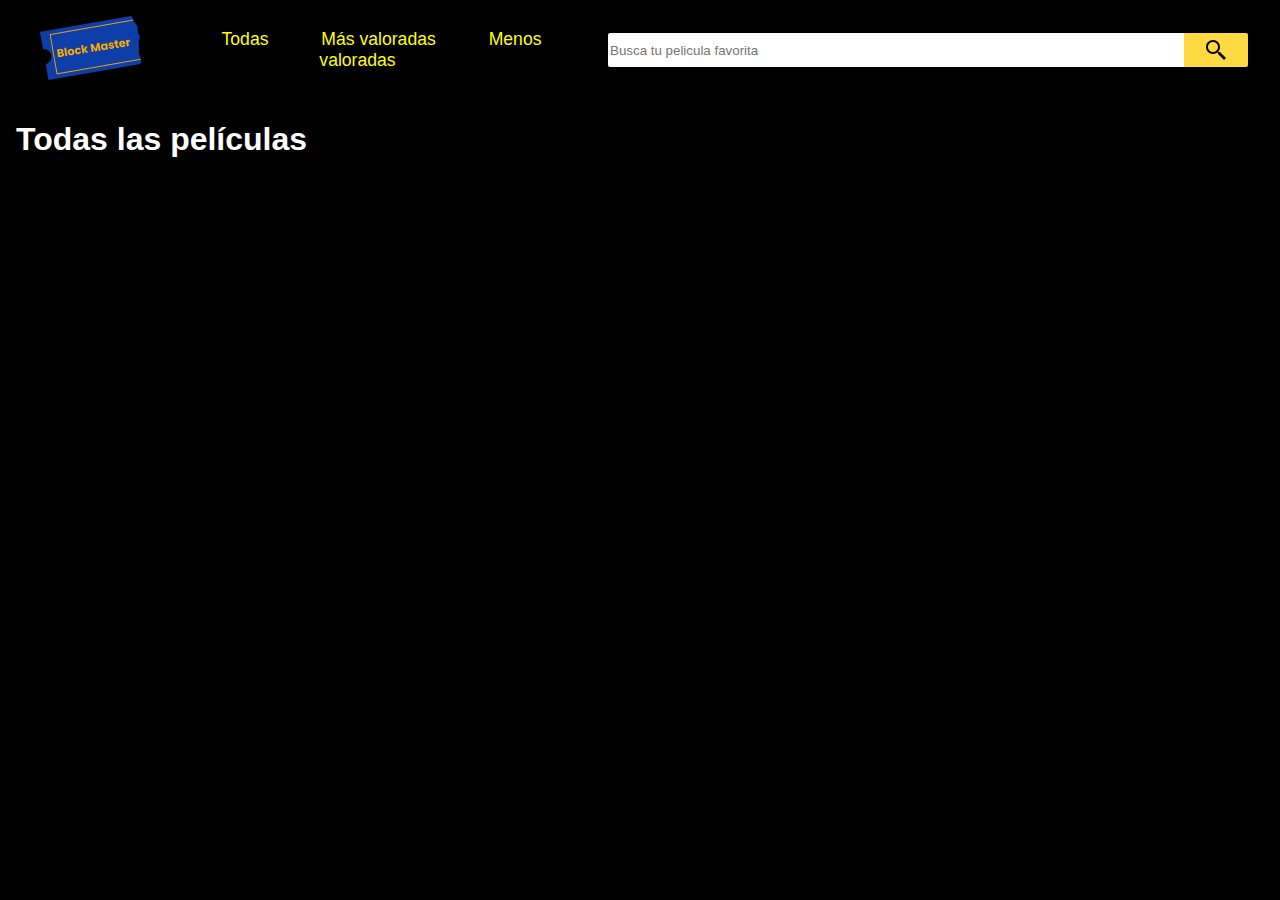
==== index.html @ 97212231 "Archivos iniciales" ====
<!DOCTYPE html>
<html lang="es">

<head>
  <meta charset="UTF-8">
  <meta http-equiv="X-UA-Compatible" content="IE=edge">
  <meta name="viewport" content="width=device-width, initial-scale=1.0">
  <link rel="stylesheet" href="./css/style.css">
  <title>Block master</title>
</head>

<body>

  <header>
    <section class="header-container">
      <figure class="logo">
        <img src="./images/Logo-BlockMaster.png" alt="Logo Block Master">
      </figure>
      <nav class="navegacion">
        <a href="#">Todas</a>
        <a href="#">Más valoradas</a>
        <a href="#">Menos valoradas</a>
      </nav>
      <form class="buscador">
        <input type="text" placeholder="Busca tu pelicula favorita">
        <figure class="lupa-container">
          <img src="./images/Logo-Buscador.svg" alt="Buscador">
        </figure>
      </form>
    </section>
  </header>

  <!-- <section class="poster">

  </section>
 -->
  <main>
    <h1>Todas las películas</h1>
    <section class="movie-container"></section>
    <template id="template-movie">
      <article class="pelicula">
        <img src="" alt="Pelicula">
        <!-- <span class="puntaje"><img src="./images/Estrella.svg" alt="estrella"> 5.0</span> -->
      </article>
    </template>
  </main>

  <script src="./js/script.js"></script>

</body>

</html>
---- css/style.css ----
html {
  font-size: 16px;
}

body {
  margin: 0;
  min-height: 100vh;
  font-family: sans-serif;
  display: grid;
  grid-template-columns: repeat(5, 1fr);
  grid-template-rows: 100px 1fr;
  grid-template-areas:
    "header header header header header"
    /* "poster poster poster poster poster" */
    "movies movies movies movies movies";
  background-color: black;
}

header {
  grid-area: header;
  height: 100px;
}

/* .poster {
  grid-area: poster;
  background-color: aquamarine;
} */

main {
  grid-area: movies;
  /* background-color: burlywood; */
}

.header-container {
  display: flex;
  justify-content: space-between;
  align-items: center;
}

.navegacion {
  width: 29rem;
  /* background-color: coral; */
  font-size: 1.1rem;
  margin-right: 2rem;
  text-align: center;
}

.navegacion a {
  margin-right: 3rem;
  color: yellow;
  text-decoration: none;
}

.buscador {
  /* background-color: darkgoldenrod; */
  width: 40rem;
  margin-right: 2rem;
  height: 2.5rem;
  display: flex;
  align-items: center;
  cursor: pointer;
}

.buscador input {
  display: inline-block;
  height: 2rem;
  width: 45rem;
  border-radius: 2px;
  border-width: 0;
  border-top-right-radius: 0;
  border-bottom-right-radius: 0;
}

.lupa-container {
  display: flex;
  align-items: center;
  justify-content: center;
  margin: 0;
  background-color: #fed941;
  height: 2.1rem;
  width: 5rem;
  border-top-left-radius: 0;
  border-bottom-left-radius: 0;
  border-top-right-radius: 2px;
  border-bottom-right-radius: 2px;
}

h1 {
  color: white;
  margin-left: 1rem;
}

.movie-container {
  display: flex;
  justify-content: space-around;
  align-items: center;
  flex-wrap: wrap;
}

.pelicula img {
  width: 15rem;
  height: 22rem;
  margin-bottom: 1rem;
  cursor: pointer;
}
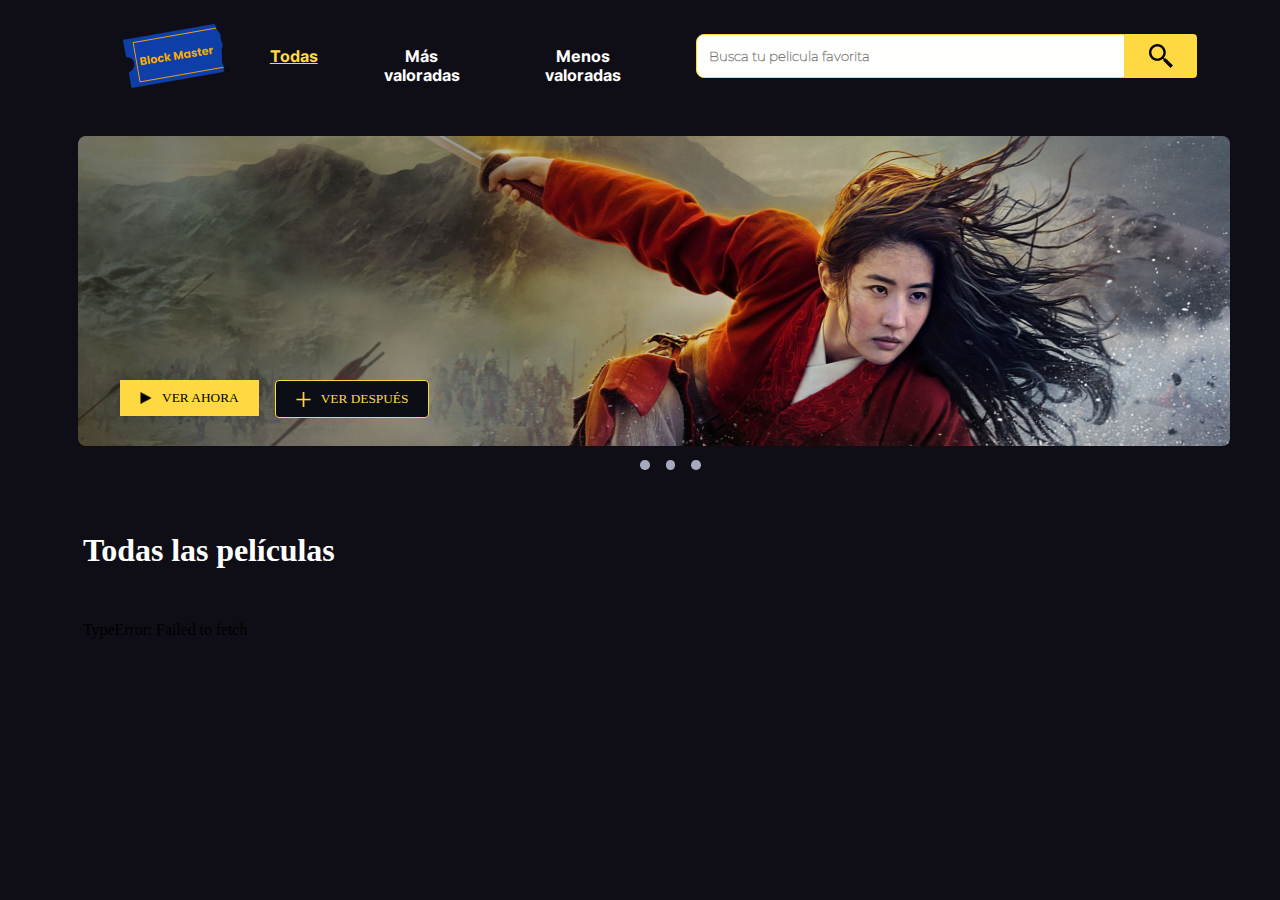
==== commit a5b0a9d9: "Archivos iniciales 2" ====
--- a/index.html
+++ b/index.html
@@ -5,6 +5,7 @@
   <meta charset="UTF-8">
   <meta http-equiv="X-UA-Compatible" content="IE=edge">
   <meta name="viewport" content="width=device-width, initial-scale=1.0">
+  <link rel="icon" href="/favicon.ico" type="image/x-icon">
   <link rel="stylesheet" href="./css/style.css">
   <title>Block master</title>
 </head>
@@ -12,30 +13,40 @@
 <body>
 
   <header>
-    <section class="header-container">
-      <figure class="logo">
-        <img src="./images/Logo-BlockMaster.png" alt="Logo Block Master">
-      </figure>
-      <nav class="navegacion">
-        <a href="#">Todas</a>
-        <a href="#">Más valoradas</a>
-        <a href="#">Menos valoradas</a>
-      </nav>
-      <form class="buscador">
-        <input type="text" placeholder="Busca tu pelicula favorita">
-        <figure class="lupa-container">
-          <img src="./images/Logo-Buscador.svg" alt="Buscador">
-        </figure>
-      </form>
-    </section>
+    <figure class="logo">
+      <img src="./images/Logo-BlockMaster.png" alt="Logo Block Master">
+    </figure>
+    <a href="#" class="todas">Todas</a>
+    <a href="#" class="mas-valoradas">Más valoradas</a>
+    <a href="#" class="menos-valoradas">Menos valoradas</a>
+    <nav class="navegacion-responsive">
+      <a href="#" class="todas-responsive">Todas</a>
+      <a href="#" class="mas-valoradas-responsive">Más valoradas</a>
+      <a href="#" class="menos-valoradas-responsive">Menos valoradas</a>
+    </nav>
+    <article class="buscador">
+      <input type="text" placeholder="Busca tu pelicula favorita">
+      <img src="./images/Logo-Buscador.svg" alt="Buscador" class="lupa">
+    </article>
   </header>
 
-  <!-- <section class="poster">
+  <section class="slider">
+    <img src="./images/mulan.png" alt="mulan">
+    <article class="ver">
+      <button class="ahora"><img src="./images/flecha.png" alt="flecha">VER AHORA</button>
+      <button class="despues"><img src="./images/suma.png" alt="suma">VER DESPUÉS</button>
+    </article>
+    <article class="recorrer">
+      <span></span>
+      <span></span>
+      <span></span>
+    </article>
+  </section>
 
-  </section>
- -->
   <main>
-    <h1>Todas las películas</h1>
+    <article class="title">
+      <h1>Todas las películas</h1>
+    </article>
     <section class="movie-container"></section>
     <template id="template-movie">
       <article class="pelicula">
--- a/css/style.css
+++ b/css/style.css
@@ -2,104 +2,543 @@
   font-size: 16px;
 }
 
+*,
+*::after,
+*::before {
+  -webkit-box-sizing: border-box;
+          box-sizing: border-box;
+}
+
 body {
   margin: 0;
-  min-height: 100vh;
-  font-family: sans-serif;
-  display: grid;
-  grid-template-columns: repeat(5, 1fr);
-  grid-template-rows: 100px 1fr;
-  grid-template-areas:
-    "header header header header header"
-    /* "poster poster poster poster poster" */
-    "movies movies movies movies movies";
-  background-color: black;
+  background-color: #0f0e17;
+}
+
+@font-face {
+  font-family: "Inter";
+  src: url("../assets/Inter.ttf");
+  font-display: swap;
+}
+
+@font-face {
+  font-family: "Montserrat";
+  src: url("../assets/Montserrat.ttf");
+  font-display: swap;
+}
+
+@font-face {
+  font-family: "Montserrat Bold";
+  src: url("../assets/Montserrat-bold.ttf");
+  font-display: swap;
 }
 
 header {
-  grid-area: header;
-  height: 100px;
-}
-
-/* .poster {
-  grid-area: poster;
-  background-color: aquamarine;
+  display: -webkit-box;
+  display: -ms-flexbox;
+  display: flex;
+  -webkit-box-align: center;
+      -ms-flex-align: center;
+          align-items: center;
+  padding: 24px 83px;
+  max-width: 100%;
+  height: 112px;
+  background-color: #0f0e17;
+}
+
+.logo {
+  width: 106.81px;
+  height: 64px;
+}
+
+.todas {
+  width: 48px;
+  height: 19px;
+  font-family: "Inter", sans-serif;
+  font-style: normal;
+  font-weight: bold;
+  font-size: 1rem;
+  line-height: 19px;
+  text-align: center;
+  -webkit-text-decoration-line: underline;
+          text-decoration-line: underline;
+  color: #fed941;
+  margin-right: 48px;
+  margin-left: 0;
+}
+
+.todas-responsive {
+  width: 48px;
+  height: 19px;
+  font-family: "Inter", sans-serif;
+  font-style: normal;
+  font-weight: bold;
+  font-size: 1rem;
+  line-height: 19px;
+  text-align: center;
+  -webkit-text-decoration-line: underline;
+          text-decoration-line: underline;
+  color: #fed941;
+}
+
+.mas-valoradas {
+  width: 114px;
+  height: 19px;
+  font-family: "Inter", sans-serif;
+  font-style: normal;
+  font-weight: bold;
+  font-size: 16px;
+  line-height: 19px;
+  text-align: center;
+  color: #fffffe;
+  margin-right: 40px;
+  -webkit-text-decoration-line: none;
+          text-decoration-line: none;
+}
+
+.mas-valoradas-responsive {
+  width: 114px;
+  height: 19px;
+  font-family: "Inter", sans-serif;
+  font-style: normal;
+  font-weight: bold;
+  font-size: 1rem;
+  line-height: 19px;
+  text-align: center;
+  color: #fffffe;
+  -webkit-text-decoration-line: none;
+          text-decoration-line: none;
+}
+
+.menos-valoradas {
+  width: 134px;
+  height: 19px;
+  font-family: "Inter", sans-serif;
+  font-style: normal;
+  font-weight: bold;
+  font-size: 16px;
+  line-height: 19px;
+  text-align: center;
+  color: #fffffe;
+  -webkit-text-decoration-line: none;
+          text-decoration-line: none;
+  margin-right: 48px;
+}
+
+.menos-valoradas-responsive {
+  width: 134px;
+  height: 19px;
+  font-family: "Inter", sans-serif;
+  font-style: normal;
+  font-weight: bold;
+  font-size: 1rem;
+  line-height: 19px;
+  text-align: center;
+  color: #fffffe;
+  -webkit-text-decoration-line: none;
+          text-decoration-line: none;
+}
+
+.navegacion-responsive {
+  display: none;
+  -webkit-box-orient: vertical;
+  -webkit-box-direction: normal;
+      -ms-flex-direction: column;
+          flex-direction: column;
+  margin-right: 48px;
+  -webkit-box-pack: center;
+      -ms-flex-pack: center;
+          justify-content: center;
+  -webkit-box-align: center;
+      -ms-flex-align: center;
+          align-items: center;
+}
+
+.buscador {
+  display: -webkit-box;
+  display: -ms-flexbox;
+  display: flex;
+  -webkit-box-orient: horizontal;
+  -webkit-box-direction: normal;
+      -ms-flex-direction: row;
+          flex-direction: row;
+  -webkit-box-align: start;
+      -ms-flex-align: start;
+          align-items: flex-start;
+  padding: 0px;
+  /* width: 500px; */
+  width: 40vw;
+  height: 44px;
+}
+
+.buscador input {
+  display: -webkit-box;
+  display: -ms-flexbox;
+  display: flex;
+  -webkit-box-align: center;
+      -ms-flex-align: center;
+          align-items: center;
+  padding: 11px 12px;
+  width: 90%;
+  height: 44px;
+  background: #fffffe;
+  border: 1px solid #fed941;
+  -webkit-box-sizing: border-box;
+          box-sizing: border-box;
+  border-radius: 8px 0px 0px 8px;
+  font-family: "Montserrat", sans-serif;
+  font-weight: bold;
+}
+
+.buscador img {
+  display: -webkit-box;
+  display: -ms-flexbox;
+  display: flex;
+  -webkit-box-pack: center;
+      -ms-flex-pack: center;
+          justify-content: center;
+  -webkit-box-align: center;
+      -ms-flex-align: center;
+          align-items: center;
+  padding: 10px 24px;
+  width: 72px;
+  height: 44px;
+  background: #fed941;
+  border-radius: 0px 4px 4px 0px;
+  cursor: pointer;
+}
+
+/* @media (max-width: 575px) {
+  .logo {
+    margin-left: -70px;
+    transition: margin-left 1s ease;
+  }
+  .buscador {
+    width: 100vw;
+    transition: width 1s ease;
+    input::placeholder {
+      font-size: 0.52rem;
+      transition: all 1s ease;
+    }
+    img {
+      width: 18px;
+      padding: 2px 2px;
+      transition: width 1s ease;
+    }
+  }
+  .todas,
+  .mas-valoradas,
+  .menos-valoradas {
+    display: none;
+  }
+  .navegacion-responsive {
+    display: flex;
+  }
+}
+
+@media (min-width: 576px) {
+  .logo {
+    margin-left: -70px;
+    transition: margin-left 1s ease;
+  }
+  .buscador {
+    width: 60vw;
+    transition: width 1s ease;
+    img {
+      width: 20px;
+      padding: 2px 2px;
+      transition: width 1s ease;
+    }
+  }
+  .todas,
+  .mas-valoradas,
+  .menos-valoradas {
+    display: none;
+  }
+  .navegacion-responsive {
+    display: flex;
+  }
 } */
+/* @media (min-width: 600px) {
+  .buscador {
+    input::placeholder {
+      font-size: 0.62rem;
+      transition: all 1s ease;
+    }
+  }
+  .todas,
+  .mas-valoradas,
+  .menos-valoradas {
+    display: none;
+  }
+  .navegacion-responsive {
+    display: flex;
+  }
+}
+
+@media (min-width: 620px) {
+  .buscador {
+    input::placeholder {
+      font-size: 0.7rem;
+      transition: all 1s ease;
+    }
+  }
+  .todas,
+  .mas-valoradas,
+  .menos-valoradas {
+    display: none;
+  }
+  .navegacion-responsive {
+    display: flex;
+  }
+}
+
+@media (min-width: 640px) {
+  .buscador {
+    input::placeholder {
+      font-size: 0.85rem;
+      transition: all 1s ease;
+    }
+
+    img {
+      width: 18px;
+      padding: 2px 2px;
+      transition: width 1s ease;
+    }
+  }
+  .todas,
+  .mas-valoradas,
+  .menos-valoradas {
+    display: none;
+  }
+  .navegacion-responsive {
+    display: flex;
+  }
+}
+
+@media (min-width: 690px) {
+  .buscador {
+    input::placeholder {
+      font-size: 1rem;
+      transition: all 1s ease;
+    }
+
+    img {
+      width: 30px;
+      padding: 5px 5px;
+      transition: width 1s ease;
+    }
+  }
+  .todas,
+  .mas-valoradas,
+  .menos-valoradas {
+    display: none;
+  }
+  .navegacion-responsive {
+    display: flex;
+  }
+}
+
+@media (min-width: 768px) {
+  .logo {
+    margin-left: -50px;
+    transition: margin-left 1s ease;
+  }
+  .buscador {
+    width: 60vw;
+    transition: width 1s ease;
+    img {
+      width: 20px;
+      padding: 2px 2px;
+      transition: width 1s ease;
+    }
+  }
+  .todas,
+  .mas-valoradas,
+  .menos-valoradas {
+    display: none;
+  }
+  .navegacion-responsive {
+    display: flex;
+  }
+} */
+/* @media (max-width: 1020px) {
+  .logo {
+    margin-left: 0;
+    transition: margin-left 1s ease;
+  }
+  .buscador {
+    width: 60vw;
+    transition: width 1s ease;
+    img {
+      width: 40px;
+      padding: 10px 10px;
+      transition: width 1s ease;
+    }
+  }
+} */
+.slider img {
+  display: -webkit-box;
+  display: -ms-flexbox;
+  display: flex;
+  -webkit-box-orient: horizontal;
+  -webkit-box-direction: normal;
+      -ms-flex-direction: row;
+          flex-direction: row;
+  -webkit-box-align: start;
+      -ms-flex-align: start;
+          align-items: flex-start;
+  padding: 0px;
+  position: absolute;
+  max-width: 90%;
+  height: 310px;
+  left: 78px;
+  top: 136px;
+}
+
+.slider .ver {
+  display: -webkit-box;
+  display: -ms-flexbox;
+  display: flex;
+  -webkit-box-pack: space-evenly;
+      -ms-flex-pack: space-evenly;
+          justify-content: space-evenly;
+  -webkit-box-align: start;
+      -ms-flex-align: start;
+          align-items: flex-start;
+  padding: 0px;
+  position: absolute;
+  left: 120px;
+  top: 380px;
+}
+
+.slider .ahora {
+  margin-right: 1rem;
+  display: -webkit-box;
+  display: -ms-flexbox;
+  display: flex;
+  -webkit-box-pack: center;
+      -ms-flex-pack: center;
+          justify-content: center;
+  -webkit-box-align: center;
+      -ms-flex-align: center;
+          align-items: center;
+  padding: 10px 20px;
+  background-color: #fed941;
+  border: none;
+  font-family: "Montserrat Bold";
+  cursor: pointer;
+}
+
+.slider .ahora img {
+  position: static;
+  width: 12px;
+  height: 12px;
+  left: 24px;
+  top: 12px;
+  margin-right: 10px;
+}
+
+.slider .despues img {
+  position: static;
+  width: 15px;
+  height: 15px;
+  left: 24px;
+  top: 12px;
+  margin-right: 10px;
+}
+
+.slider .despues {
+  display: -webkit-box;
+  display: -ms-flexbox;
+  display: flex;
+  -webkit-box-pack: center;
+      -ms-flex-pack: center;
+          justify-content: center;
+  -webkit-box-align: center;
+      -ms-flex-align: center;
+          align-items: center;
+  padding: 10px 20px;
+  color: #fed941;
+  font-family: "Montserrat Bold";
+  background-color: #0c0e16;
+  border: 1px solid #fed941;
+  border-radius: 4px;
+  cursor: pointer;
+}
+
+.slider .recorrer {
+  display: -webkit-box;
+  display: -ms-flexbox;
+  display: flex;
+  -webkit-box-pack: space-evenly;
+      -ms-flex-pack: space-evenly;
+          justify-content: space-evenly;
+  -webkit-box-align: center;
+      -ms-flex-align: center;
+          align-items: center;
+  position: absolute;
+  top: 460px;
+  left: 50%;
+}
+
+.slider .recorrer span {
+  background-color: #a7a9be;
+  margin-right: 1rem;
+  border-radius: 50%;
+  width: 0.6rem;
+  height: 0.6rem;
+  cursor: pointer;
+}
 
 main {
-  grid-area: movies;
-  /* background-color: burlywood; */
-}
-
-.header-container {
-  display: flex;
-  justify-content: space-between;
-  align-items: center;
-}
-
-.navegacion {
-  width: 29rem;
-  /* background-color: coral; */
-  font-size: 1.1rem;
-  margin-right: 2rem;
-  text-align: center;
-}
-
-.navegacion a {
-  margin-right: 3rem;
-  color: yellow;
-  text-decoration: none;
-}
-
-.buscador {
-  /* background-color: darkgoldenrod; */
-  width: 40rem;
-  margin-right: 2rem;
-  height: 2.5rem;
-  display: flex;
-  align-items: center;
+  position: absolute;
+  left: 78px;
+  top: 500px;
+  width: 90%;
+  display: -webkit-box;
+  display: -ms-flexbox;
+  display: flex;
+  -webkit-box-orient: vertical;
+  -webkit-box-direction: normal;
+      -ms-flex-direction: column;
+          flex-direction: column;
+  -webkit-box-align: start;
+      -ms-flex-align: start;
+          align-items: flex-start;
+  padding: 0px;
+  position: absolute;
+  left: 83px;
+  top: 500px;
+  font-family: "Montserrat Bold";
+  line-height: 58px;
+  text-align: center;
+  letter-spacing: -0.005em;
+}
+
+main h1 {
+  color: #fffffe;
+}
+
+main .movie-container {
+  display: -webkit-box;
+  display: -ms-flexbox;
+  display: flex;
+  -webkit-box-pack: start;
+      -ms-flex-pack: start;
+          justify-content: flex-start;
+  -ms-flex-wrap: wrap;
+      flex-wrap: wrap;
+  -webkit-box-align: center;
+      -ms-flex-align: center;
+          align-items: center;
+  max-width: 100%;
+}
+
+main .movie-container .pelicula img {
+  width: 220px;
+  height: 330px;
+  margin-bottom: 0.5rem;
   cursor: pointer;
-}
-
-.buscador input {
-  display: inline-block;
-  height: 2rem;
-  width: 45rem;
-  border-radius: 2px;
-  border-width: 0;
-  border-top-right-radius: 0;
-  border-bottom-right-radius: 0;
-}
-
-.lupa-container {
-  display: flex;
-  align-items: center;
-  justify-content: center;
-  margin: 0;
-  background-color: #fed941;
-  height: 2.1rem;
-  width: 5rem;
-  border-top-left-radius: 0;
-  border-bottom-left-radius: 0;
-  border-top-right-radius: 2px;
-  border-bottom-right-radius: 2px;
-}
-
-h1 {
-  color: white;
-  margin-left: 1rem;
-}
-
-.movie-container {
-  display: flex;
-  justify-content: space-around;
-  align-items: center;
-  flex-wrap: wrap;
-}
-
-.pelicula img {
-  width: 15rem;
-  height: 22rem;
-  margin-bottom: 1rem;
-  cursor: pointer;
-}
+  margin-right: 1.2rem;
+}
+/*# sourceMappingURL=style.css.map */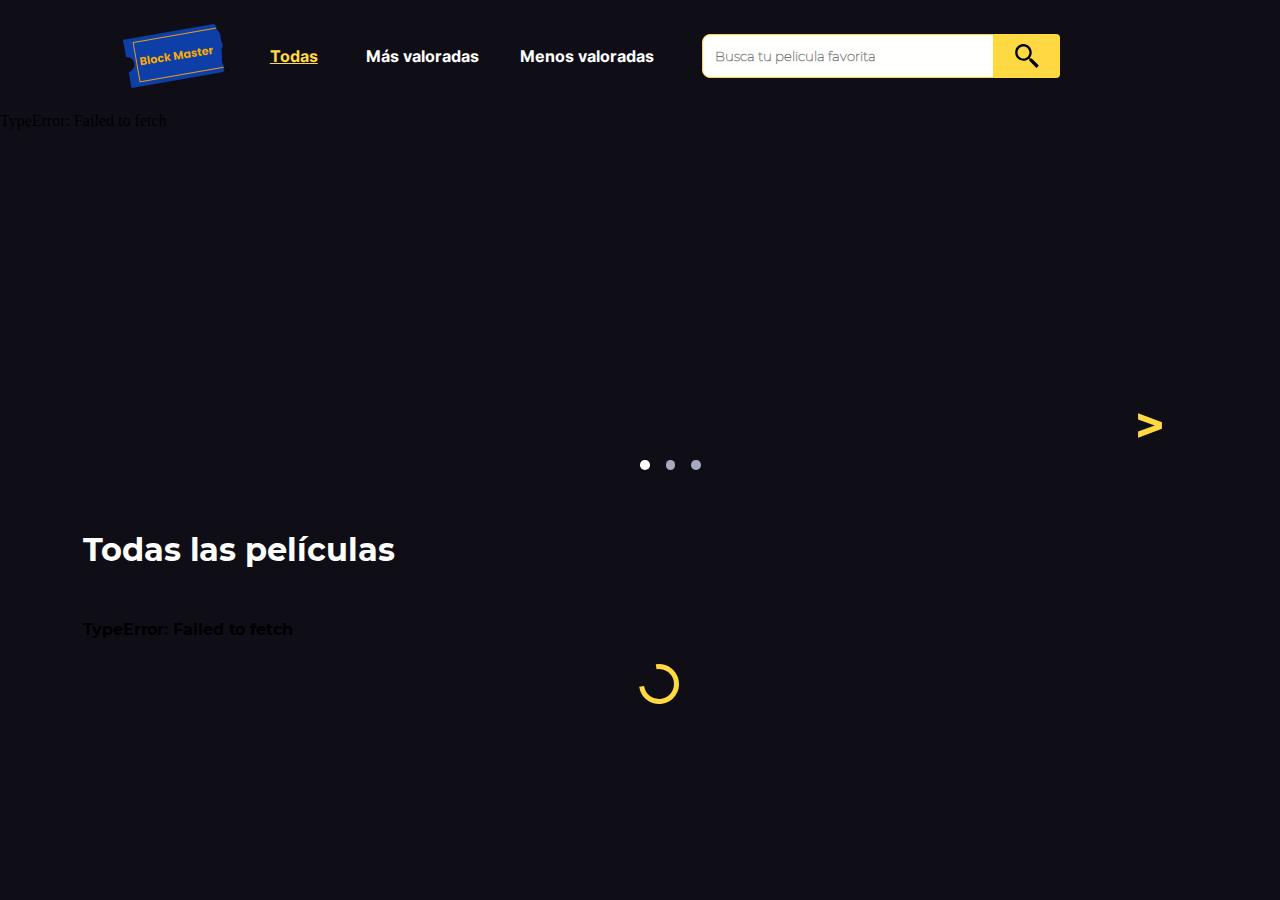
==== commit a3d6db53: "Block Master v1" ====
--- a/index.html
+++ b/index.html
@@ -6,57 +6,104 @@
   <meta http-equiv="X-UA-Compatible" content="IE=edge">
   <meta name="viewport" content="width=device-width, initial-scale=1.0">
   <link rel="icon" href="/favicon.ico" type="image/x-icon">
+  <link rel="stylesheet" href="https://cdnjs.cloudflare.com/ajax/libs/font-awesome/6.0.0-beta2/css/all.min.css"
+    integrity="sha512-YWzhKL2whUzgiheMoBFwW8CKV4qpHQAEuvilg9FAn5VJUDwKZZxkJNuGM4XkWuk94WCrrwslk8yWNGmY1EduTA=="
+    crossorigin="anonymous" referrerpolicy="no-referrer" />
   <link rel="stylesheet" href="./css/style.css">
-  <title>Block master</title>
+  <title>Block Master</title>
 </head>
 
 <body>
 
   <header>
-    <figure class="logo">
-      <img src="./images/Logo-BlockMaster.png" alt="Logo Block Master">
-    </figure>
-    <a href="#" class="todas">Todas</a>
+    <a href="index.html">
+      <figure class="logo">
+        <img src="./images/Logo-BlockMaster.png" alt="Logo Block Master">
+      </figure>
+    </a>
+    <a href="#" class="todas underline">Todas</a>
     <a href="#" class="mas-valoradas">Más valoradas</a>
     <a href="#" class="menos-valoradas">Menos valoradas</a>
-    <nav class="navegacion-responsive">
-      <a href="#" class="todas-responsive">Todas</a>
-      <a href="#" class="mas-valoradas-responsive">Más valoradas</a>
-      <a href="#" class="menos-valoradas-responsive">Menos valoradas</a>
-    </nav>
-    <article class="buscador">
+    <form class="buscador">
       <input type="text" placeholder="Busca tu pelicula favorita">
       <img src="./images/Logo-Buscador.svg" alt="Buscador" class="lupa">
-    </article>
+    </form>
+    <section class="user-movie">
+      <a href="formularioPeliculas.html">
+        <span class="movie">
+          <i class="fas fa-film"></i>
+        </span>
+      </a>
+      <a href="formularioUsuario.html">
+        <span class="user">
+          <i class="fas fa-user"></i>
+        </span>
+      </a>
+    </section>
   </header>
 
-  <section class="slider">
-    <img src="./images/mulan.png" alt="mulan">
-    <article class="ver">
-      <button class="ahora"><img src="./images/flecha.png" alt="flecha">VER AHORA</button>
-      <button class="despues"><img src="./images/suma.png" alt="suma">VER DESPUÉS</button>
-    </article>
-    <article class="recorrer">
-      <span></span>
-      <span></span>
-      <span></span>
-    </article>
+  <section class="slider-container">
+
+    <div class="slider">
+      <div class="slider-slides">
+
+      </div>
+
+      <div class="slide-der">&gt;</div>
+
+      <article class="recorrer">
+        <span class="unoS"></span>
+        <span class="dosS"></span>
+        <span class="tresS"></span>
+      </article>
+
+    </div>
+
+    <section class="slide-trailer-container translate">
+
+    </section>
+
+
   </section>
 
-  <main>
+  <main id="mainIndex">
+
     <article class="title">
       <h1>Todas las películas</h1>
     </article>
-    <section class="movie-container"></section>
+    <section class="movie-container">
+
+    </section>
+
+    <img src="./images/loader.svg" class="loader">
+
     <template id="template-movie">
       <article class="pelicula">
         <img src="" alt="Pelicula">
-        <!-- <span class="puntaje"><img src="./images/Estrella.svg" alt="estrella"> 5.0</span> -->
+        <span class="puntaje">
+
+        </span>
+        <span class="round"></span>
+        <p class="title none"></p>
+        <p class="desc none"></p>
+        <p class="date none"></p>
+        <p class="id none"></p>
       </article>
     </template>
+
+    <section class="movie-description-container translate">
+
+    </section>
+
+    <section class="not-found none">
+      <img src="./images/notFound.png" alt="Not Found" title="Not Found">
+      <p></p>
+    </section>
+
   </main>
 
   <script src="./js/script.js"></script>
+  <script src="./js/slider.js"></script>
 
 </body>
 
--- a/css/style.css
+++ b/css/style.css
@@ -12,6 +12,7 @@
 body {
   margin: 0;
   background-color: #0f0e17;
+  overflow-x: hidden;
 }
 
 @font-face {
@@ -28,7 +29,7 @@
 
 @font-face {
   font-family: "Montserrat Bold";
-  src: url("../assets/Montserrat-bold.ttf");
+  src: url("../assets/Montserrat-Bold.ttf");
   font-display: swap;
 }
 
@@ -40,7 +41,7 @@
       -ms-flex-align: center;
           align-items: center;
   padding: 24px 83px;
-  max-width: 100%;
+  width: 100%;
   height: 112px;
   background-color: #0f0e17;
 }
@@ -48,9 +49,48 @@
 .logo {
   width: 106.81px;
   height: 64px;
+  -webkit-transition: -webkit-transform 500ms ease;
+  transition: -webkit-transform 500ms ease;
+  transition: transform 500ms ease;
+  transition: transform 500ms ease, -webkit-transform 500ms ease;
+}
+
+.logo:hover {
+  -webkit-transform: scale(0.9);
+          transform: scale(0.9);
 }
 
 .todas {
+  width: 48px;
+  height: 19px;
+  font-family: "Inter", sans-serif;
+  font-style: normal;
+  font-weight: bold;
+  font-size: 16px;
+  line-height: 19px;
+  text-align: center;
+  margin-right: 48px;
+  color: #fffffe;
+  -webkit-text-decoration-line: none;
+          text-decoration-line: none;
+  margin-left: 0;
+  -webkit-transition: all 300ms ease;
+  transition: all 300ms ease;
+}
+
+.todas:hover {
+  -webkit-text-decoration-line: underline;
+          text-decoration-line: underline;
+  color: #fed941;
+}
+
+.underline {
+  -webkit-text-decoration-line: underline;
+          text-decoration-line: underline;
+  color: #fed941;
+}
+
+/* .todas-responsive {
   width: 48px;
   height: 19px;
   font-family: "Inter", sans-serif;
@@ -59,27 +99,9 @@
   font-size: 1rem;
   line-height: 19px;
   text-align: center;
-  -webkit-text-decoration-line: underline;
-          text-decoration-line: underline;
-  color: #fed941;
-  margin-right: 48px;
-  margin-left: 0;
-}
-
-.todas-responsive {
-  width: 48px;
-  height: 19px;
-  font-family: "Inter", sans-serif;
-  font-style: normal;
-  font-weight: bold;
-  font-size: 1rem;
-  line-height: 19px;
-  text-align: center;
-  -webkit-text-decoration-line: underline;
-          text-decoration-line: underline;
-  color: #fed941;
-}
-
+  text-decoration-line: underline;
+  color: $color-amarillo;
+} */
 .mas-valoradas {
   width: 114px;
   height: 19px;
@@ -93,9 +115,17 @@
   margin-right: 40px;
   -webkit-text-decoration-line: none;
           text-decoration-line: none;
-}
-
-.mas-valoradas-responsive {
+  -webkit-transition: all 500ms ease;
+  transition: all 500ms ease;
+}
+
+.mas-valoradas:hover {
+  -webkit-text-decoration-line: underline;
+          text-decoration-line: underline;
+  color: #fed941;
+}
+
+/* .mas-valoradas-responsive {
   width: 114px;
   height: 19px;
   font-family: "Inter", sans-serif;
@@ -104,11 +134,9 @@
   font-size: 1rem;
   line-height: 19px;
   text-align: center;
-  color: #fffffe;
-  -webkit-text-decoration-line: none;
-          text-decoration-line: none;
-}
-
+  color: $color-blanco;
+  text-decoration-line: none;
+} */
 .menos-valoradas {
   width: 134px;
   height: 19px;
@@ -122,9 +150,17 @@
   -webkit-text-decoration-line: none;
           text-decoration-line: none;
   margin-right: 48px;
-}
-
-.menos-valoradas-responsive {
+  -webkit-transition: all 500ms ease;
+  transition: all 500ms ease;
+}
+
+.menos-valoradas:hover {
+  -webkit-text-decoration-line: underline;
+          text-decoration-line: underline;
+  color: #fed941;
+}
+
+/* .menos-valoradas-responsive {
   width: 134px;
   height: 19px;
   font-family: "Inter", sans-serif;
@@ -133,26 +169,16 @@
   font-size: 1rem;
   line-height: 19px;
   text-align: center;
-  color: #fffffe;
-  -webkit-text-decoration-line: none;
-          text-decoration-line: none;
-}
-
-.navegacion-responsive {
+  color: $color-blanco;
+  text-decoration-line: none;
+} */
+/* .navegacion-responsive {
   display: none;
-  -webkit-box-orient: vertical;
-  -webkit-box-direction: normal;
-      -ms-flex-direction: column;
-          flex-direction: column;
+  flex-direction: column;
   margin-right: 48px;
-  -webkit-box-pack: center;
-      -ms-flex-pack: center;
-          justify-content: center;
-  -webkit-box-align: center;
-      -ms-flex-align: center;
-          align-items: center;
-}
-
+  justify-content: center;
+  align-items: center;
+} */
 .buscador {
   display: -webkit-box;
   display: -ms-flexbox;
@@ -165,8 +191,7 @@
       -ms-flex-align: start;
           align-items: flex-start;
   padding: 0px;
-  /* width: 500px; */
-  width: 40vw;
+  width: 28vw;
   height: 44px;
 }
 
@@ -199,12 +224,103 @@
   -webkit-box-align: center;
       -ms-flex-align: center;
           align-items: center;
-  padding: 10px 24px;
+  padding: 10px;
   width: 72px;
   height: 44px;
   background: #fed941;
   border-radius: 0px 4px 4px 0px;
   cursor: pointer;
+}
+
+.user-movie {
+  margin-left: 1rem;
+  width: 100px;
+  height: 70px;
+  /* background-color: aqua; */
+  display: -webkit-box;
+  display: -ms-flexbox;
+  display: flex;
+  -ms-flex-pack: distribute;
+      justify-content: space-around;
+  -webkit-box-align: center;
+      -ms-flex-align: center;
+          align-items: center;
+}
+
+.user-movie .movie,
+.user-movie .user {
+  font-size: 30px;
+  color: #fed941;
+  -webkit-transition: opacity 500ms ease;
+  transition: opacity 500ms ease;
+}
+
+.user-movie .movie:hover,
+.user-movie .user:hover {
+  cursor: pointer;
+  opacity: 0.8;
+}
+
+.movie-home {
+  margin-left: 1rem;
+  width: 100px;
+  height: 70px;
+  /* background-color: aqua; */
+  display: -webkit-box;
+  display: -ms-flexbox;
+  display: flex;
+  -ms-flex-pack: distribute;
+      justify-content: space-around;
+  -webkit-box-align: center;
+      -ms-flex-align: center;
+          align-items: center;
+  position: absolute;
+  right: 120px;
+}
+
+.movie-home .movie,
+.movie-home .home {
+  font-size: 30px;
+  color: #fed941;
+  -webkit-transition: opacity 500ms ease;
+  transition: opacity 500ms ease;
+}
+
+.movie-home .movie:hover,
+.movie-home .home:hover {
+  cursor: pointer;
+  opacity: 0.8;
+}
+
+.user-home {
+  margin-left: 1rem;
+  width: 100px;
+  height: 70px;
+  /* background-color: aqua; */
+  display: -webkit-box;
+  display: -ms-flexbox;
+  display: flex;
+  -ms-flex-pack: distribute;
+      justify-content: space-around;
+  -webkit-box-align: center;
+      -ms-flex-align: center;
+          align-items: center;
+  position: absolute;
+  right: 120px;
+}
+
+.user-home .user,
+.user-home .home {
+  font-size: 30px;
+  color: #fed941;
+  -webkit-transition: opacity 500ms ease;
+  transition: opacity 500ms ease;
+}
+
+.user-home .user:hover,
+.user-home .home:hover {
+  cursor: pointer;
+  opacity: 0.8;
 }
 
 /* @media (max-width: 575px) {
@@ -376,7 +492,7 @@
     }
   }
 } */
-.slider img {
+.slider-container img {
   display: -webkit-box;
   display: -ms-flexbox;
   display: flex;
@@ -389,13 +505,14 @@
           align-items: flex-start;
   padding: 0px;
   position: absolute;
-  max-width: 90%;
+  width: 87vw;
+  height: auto;
   height: 310px;
   left: 78px;
   top: 136px;
 }
 
-.slider .ver {
+.slider-container .ver {
   display: -webkit-box;
   display: -ms-flexbox;
   display: flex;
@@ -411,7 +528,7 @@
   top: 380px;
 }
 
-.slider .ahora {
+.slider-container .ahora {
   margin-right: 1rem;
   display: -webkit-box;
   display: -ms-flexbox;
@@ -427,9 +544,15 @@
   border: none;
   font-family: "Montserrat Bold";
   cursor: pointer;
-}
-
-.slider .ahora img {
+  -webkit-transition: opacity 400ms ease;
+  transition: opacity 400ms ease;
+}
+
+.slider-container .ahora:hover {
+  opacity: 0.7;
+}
+
+.slider-container .ahora img {
   position: static;
   width: 12px;
   height: 12px;
@@ -438,7 +561,7 @@
   margin-right: 10px;
 }
 
-.slider .despues img {
+.slider-container .despues img {
   position: static;
   width: 15px;
   height: 15px;
@@ -447,7 +570,7 @@
   margin-right: 10px;
 }
 
-.slider .despues {
+.slider-container .despues {
   display: -webkit-box;
   display: -ms-flexbox;
   display: flex;
@@ -464,9 +587,15 @@
   border: 1px solid #fed941;
   border-radius: 4px;
   cursor: pointer;
-}
-
-.slider .recorrer {
+  -webkit-transition: opacity 400ms ease;
+  transition: opacity 400ms ease;
+}
+
+.slider-container .despues:hover {
+  opacity: 0.7;
+}
+
+.slider-container .recorrer {
   display: -webkit-box;
   display: -ms-flexbox;
   display: flex;
@@ -481,16 +610,90 @@
   left: 50%;
 }
 
-.slider .recorrer span {
+.slider-container .recorrer span {
   background-color: #a7a9be;
   margin-right: 1rem;
   border-radius: 50%;
   width: 0.6rem;
   height: 0.6rem;
   cursor: pointer;
-}
-
-main {
+  -webkit-transition: all 300ms ease;
+  transition: all 300ms ease;
+}
+
+.slider-container .slide-der {
+  position: absolute;
+  border-radius: 50%;
+  color: #fed941;
+  top: 50%;
+  padding: 15px;
+  font-size: 50px;
+  text-align: center;
+  margin-top: -70px;
+  cursor: pointer;
+  right: 100px;
+  -webkit-transition: all 500ms;
+  transition: all 500ms;
+  font-family: "Montserrat Bold";
+}
+
+.slider-container .slide-der:hover {
+  color: #0c0e16;
+  -webkit-transform: scale(0.9);
+          transform: scale(0.9);
+}
+
+.slider-container .slider-slide {
+  display: none;
+}
+
+.slider-container .slider-slide.active {
+  display: block;
+  -webkit-transition: -webkit-transform 500ms ease;
+  transition: -webkit-transform 500ms ease;
+  transition: transform 500ms ease;
+  transition: transform 500ms ease, -webkit-transform 500ms ease;
+}
+
+.slider-container .slider-slides .dos {
+  display: block;
+  -webkit-transform: translate(89%, -110px);
+          transform: translate(89%, -110px);
+}
+
+.slide-trailer-container {
+  position: fixed;
+  top: 0;
+  right: 0;
+  bottom: 0;
+  left: 0;
+  background-color: rgba(15, 14, 23, 0.5);
+  padding: 4rem;
+  color: #fffffe;
+  font-family: "Montserrat";
+  z-index: 2;
+  -webkit-transition: -webkit-transform 500ms ease;
+  transition: -webkit-transform 500ms ease;
+  transition: transform 500ms ease;
+  transition: transform 500ms ease, -webkit-transform 500ms ease;
+}
+
+.slide-trailer-container iframe {
+  width: 80%;
+  height: 500px;
+  margin-left: 6.5rem;
+}
+
+.slide-trailer-container .closeTrailer {
+  font-size: 2rem;
+  position: absolute;
+  right: 48px;
+  top: 30px;
+  cursor: pointer;
+  padding: 0 10px;
+}
+
+#mainIndex {
   position: absolute;
   left: 78px;
   top: 500px;
@@ -515,11 +718,11 @@
   letter-spacing: -0.005em;
 }
 
-main h1 {
+#mainIndex h1 {
   color: #fffffe;
 }
 
-main .movie-container {
+#mainIndex .movie-container {
   display: -webkit-box;
   display: -ms-flexbox;
   display: flex;
@@ -534,11 +737,456 @@
   max-width: 100%;
 }
 
-main .movie-container .pelicula img {
-  width: 220px;
-  height: 330px;
+#mainIndex .movie-container .pelicula {
+  -webkit-transition: -webkit-transform 500ms ease;
+  transition: -webkit-transform 500ms ease;
+  transition: transform 500ms ease;
+  transition: transform 500ms ease, -webkit-transform 500ms ease;
+  position: relative;
+}
+
+#mainIndex .movie-container .pelicula:hover {
+  -webkit-transform: scale(0.9);
+          transform: scale(0.9);
+}
+
+#mainIndex .movie-container .pelicula .puntaje {
+  position: absolute;
+  top: 50px;
+  color: white;
+  display: -webkit-box;
+  display: -ms-flexbox;
+  display: flex;
+  -webkit-box-pack: center;
+      -ms-flex-pack: center;
+          justify-content: center;
+  -webkit-box-align: center;
+      -ms-flex-align: center;
+          align-items: center;
+  font-size: 1rem;
+  background-color: #000;
+  width: 75px;
+  height: 50px;
+  border: 1px solid #fed941;
+  border-left-width: 0;
+  border-right-width: 0;
+  z-index: 1;
+}
+
+#mainIndex .movie-container .pelicula .puntaje img {
+  width: 50px;
+  height: 20px;
+  margin: 0 5px 0 0;
+}
+
+#mainIndex .movie-container .pelicula .round {
+  width: 50px;
+  height: 50px;
+  background-color: #000;
+  position: absolute;
+  top: 50px;
+  left: 45px;
+  border-radius: 50%;
+  border: 1px solid #fed941;
+}
+
+#mainIndex .movie-container .pelicula img {
+  width: 222px;
+  height: 350px;
   margin-bottom: 0.5rem;
   cursor: pointer;
   margin-right: 1.2rem;
+  color: #fffffe;
+}
+
+#mainIndex .movie-container .pelicula img:hover {
+  border: 5px solid #fed941;
+  border-radius: 8px;
+}
+
+#mainIndex .loader {
+  display: block;
+  width: 50px;
+  margin-left: auto;
+  margin-right: auto;
+}
+
+.movie-description-container {
+  position: fixed;
+  top: 0;
+  right: 0;
+  bottom: 0;
+  left: 0;
+  background-color: rgba(15, 14, 23, 0.5);
+  padding: 2rem;
+  color: #fffffe;
+  font-family: "Montserrat";
+  z-index: 2;
+  -webkit-transition: -webkit-transform 500ms ease;
+  transition: -webkit-transform 500ms ease;
+  transition: transform 500ms ease;
+  transition: transform 500ms ease, -webkit-transform 500ms ease;
+}
+
+.movie-description-container .movie-description {
+  background-color: rgba(15, 14, 23, 0.8);
+  display: -webkit-box;
+  display: -ms-flexbox;
+  display: flex;
+  -webkit-box-pack: center;
+      -ms-flex-pack: center;
+          justify-content: center;
+  -webkit-box-align: center;
+      -ms-flex-align: center;
+          align-items: center;
+  padding: 1rem;
+  cursor: default;
+}
+
+.movie-description-container .movie-description .close {
+  font-size: 2rem;
+  position: absolute;
+  right: 48px;
+  top: 48px;
+  cursor: pointer;
+  padding: 0 10px;
+}
+
+.movie-description-container .movie-description iframe {
+  margin-right: 50px;
+}
+
+.movie-description-container .movie-description .mainImg {
+  width: 200px;
+  height: 250px;
+  margin-right: 200px;
+  -webkit-transform: matrix(0.71, -0.41, 1.22, 0.71, 0, 0);
+          transform: matrix(0.71, -0.41, 1.22, 0.71, 0, 0);
+}
+
+.movie-description-container .movie-description .description {
+  width: 500px;
+  padding-top: 50px;
+}
+
+.movie-description-container .movie-description .description h2 {
+  text-align: left;
+  margin-bottom: 0;
+  font-family: "Montserrat Bold";
+}
+
+.movie-description-container .movie-description .description p:nth-of-type(1) {
+  line-height: 25px;
+  margin-top: 0;
+  text-align: left;
+}
+
+.movie-description-container .description .ver {
+  display: -webkit-box;
+  display: -ms-flexbox;
+  display: flex;
+  -webkit-box-pack: center;
+      -ms-flex-pack: center;
+          justify-content: center;
+  -webkit-box-align: center;
+      -ms-flex-align: center;
+          align-items: center;
+  padding: 0px;
+}
+
+.movie-description-container .description .ahora {
+  margin-right: 1rem;
+  display: -webkit-box;
+  display: -ms-flexbox;
+  display: flex;
+  -webkit-box-pack: center;
+      -ms-flex-pack: center;
+          justify-content: center;
+  -webkit-box-align: center;
+      -ms-flex-align: center;
+          align-items: center;
+  padding: 10px 20px;
+  background-color: #fed941;
+  border: none;
+  font-family: "Montserrat Bold";
+  cursor: pointer;
+  -webkit-transition: opacity 400ms ease;
+  transition: opacity 400ms ease;
+}
+
+.movie-description-container .description .ahora:hover {
+  opacity: 0.7;
+}
+
+.movie-description-container .description .ahora img {
+  position: static;
+  width: 12px;
+  height: 12px;
+  left: 24px;
+  top: 12px;
+  margin-right: 10px;
+}
+
+.movie-description-container .description .despues img {
+  position: static;
+  width: 15px;
+  height: 15px;
+  left: 24px;
+  top: 12px;
+  margin-right: 10px;
+}
+
+.movie-description-container .description .despues {
+  display: -webkit-box;
+  display: -ms-flexbox;
+  display: flex;
+  -webkit-box-pack: center;
+      -ms-flex-pack: center;
+          justify-content: center;
+  -webkit-box-align: center;
+      -ms-flex-align: center;
+          align-items: center;
+  padding: 10px 20px;
+  color: #fed941;
+  font-family: "Montserrat Bold";
+  background-color: #0c0e16;
+  border: 1px solid #fed941;
+  border-radius: 4px;
+  cursor: pointer;
+  -webkit-transition: opacity 400ms ease;
+  transition: opacity 400ms ease;
+}
+
+.movie-description-container .description .despues:hover {
+  opacity: 0.7;
+}
+
+.movie-description-container .description span {
+  margin-right: 10px;
+}
+
+.movie-description-container .description i {
+  font-size: 10px;
+  margin-left: 10px;
+  margin-top: -10px;
+  -webkit-box-pack: center;
+      -ms-flex-pack: center;
+          justify-content: center;
+  text-align: center;
+}
+
+.none {
+  display: none;
+}
+
+.translate {
+  -webkit-transform: translateX(-100%);
+          transform: translateX(-100%);
+}
+
+.not-found {
+  color: white;
+  position: relative;
+  margin-left: auto;
+  margin-right: auto;
+}
+
+.not-found img {
+  width: 400px;
+  height: 300px;
+}
+
+.not-found p {
+  position: absolute;
+  top: 240px;
+}
+
+#mainFormUsuario {
+  width: 50%;
+  height: 100vh;
+  margin-left: auto;
+  margin-right: auto;
+  font-family: "Montserrat";
+}
+
+.formulario-usuario label {
+  color: white;
+}
+
+.formulario-usuario input {
+  outline: 4px solid #fed941;
+  font-family: "Montserrat Bold";
+}
+
+.formulario-usuario input:focus {
+  outline: 4px solid #fed941;
+  border: 3px solid black;
+}
+
+.formulario-usuario input::-webkit-input-placeholder {
+  font-family: "Montserrat";
+  color: black;
+}
+
+.formulario-usuario input:-ms-input-placeholder {
+  font-family: "Montserrat";
+  color: black;
+}
+
+.formulario-usuario input::-ms-input-placeholder {
+  font-family: "Montserrat";
+  color: black;
+}
+
+.formulario-usuario input::placeholder {
+  font-family: "Montserrat";
+  color: black;
+}
+
+.formulario-usuario input[type="submit"],
+.formulario-usuario input[type="button"] {
+  background-color: #fed941;
+  border: 2px solid black;
+  outline: 0;
+  font-family: "Montserrat Bold";
+  -webkit-transition: all 500ms ease;
+  transition: all 500ms ease;
+}
+
+.formulario-usuario input[type="submit"]:hover,
+.formulario-usuario input[type="button"]:hover {
+  border: 2px solid #fed941;
+  outline: 0;
+  background-color: black;
+  color: #fed941;
+}
+
+.margin {
+  margin-top: 20px;
+}
+
+.formulario-usuario h1 {
+  color: #fed941;
+  font-size: 32px;
+  text-align: center;
+  font-family: "Montserrat Bold";
+  margin-bottom: 25px;
+}
+
+.formulario-usuario .validaciones {
+  text-align: center;
+  margin-top: 15px;
+  font-size: 1rem;
+  background-color: green;
+  padding: 5px;
+  color: white;
+  border-radius: 8px;
+  font-family: "Montserrat Bold";
+  opacity: 0;
+  -webkit-transition: opacity 500ms ease;
+  transition: opacity 500ms ease;
+  margin-top: -25px;
+}
+
+#mainFormPeli {
+  width: 50%;
+  height: 100vh;
+  margin-left: auto;
+  margin-right: auto;
+  font-family: "Montserrat";
+}
+
+.formulario-peli label {
+  color: white;
+}
+
+.formulario-peli input:not([type="date"]),
+.formulario-peli textarea {
+  outline: 4px solid #fed941;
+  font-family: "Montserrat Bold";
+}
+
+.formulario-peli input[type="date"] {
+  outline: 4px solid #fed941;
+  font-family: "Montserrat";
+}
+
+.formulario-peli textarea {
+  resize: none;
+}
+
+.formulario-peli input:focus,
+.formulario-peli textarea:focus {
+  outline: 4px solid #fed941;
+  border: 3px solid black;
+}
+
+.formulario-peli input::-webkit-input-placeholder,
+.formulario-peli textarea::-webkit-input-placeholder {
+  font-family: "Montserrat";
+  color: black;
+}
+
+.formulario-peli input:-ms-input-placeholder,
+.formulario-peli textarea:-ms-input-placeholder {
+  font-family: "Montserrat";
+  color: black;
+}
+
+.formulario-peli input::-ms-input-placeholder,
+.formulario-peli textarea::-ms-input-placeholder {
+  font-family: "Montserrat";
+  color: black;
+}
+
+.formulario-peli input::placeholder,
+.formulario-peli textarea::placeholder {
+  font-family: "Montserrat";
+  color: black;
+}
+
+.formulario-peli input[type="submit"],
+.formulario-peli input[type="button"] {
+  background-color: #fed941;
+  border: 2px solid black;
+  outline: 0;
+  font-family: "Montserrat Bold";
+  -webkit-transition: all 500ms ease;
+  transition: all 500ms ease;
+}
+
+.formulario-peli input[type="submit"]:hover,
+.formulario-peli input[type="button"]:hover {
+  border: 2px solid #fed941;
+  outline: 0;
+  background-color: black;
+  color: #fed941;
+}
+
+.margin {
+  margin-top: 20px;
+}
+
+.formulario-peli h1 {
+  color: #fed941;
+  font-size: 32px;
+  text-align: center;
+  font-family: "Montserrat Bold";
+  margin-bottom: 25px;
+}
+
+.formulario-peli .validaciones {
+  text-align: center;
+  margin-top: 15px;
+  font-size: 1rem;
+  background-color: green;
+  padding: 5px;
+  color: white;
+  border-radius: 8px;
+  font-family: "Montserrat Bold";
+  opacity: 0;
+  -webkit-transition: opacity 500ms ease;
+  transition: opacity 500ms ease;
+  margin-top: -25px;
 }
 /*# sourceMappingURL=style.css.map */